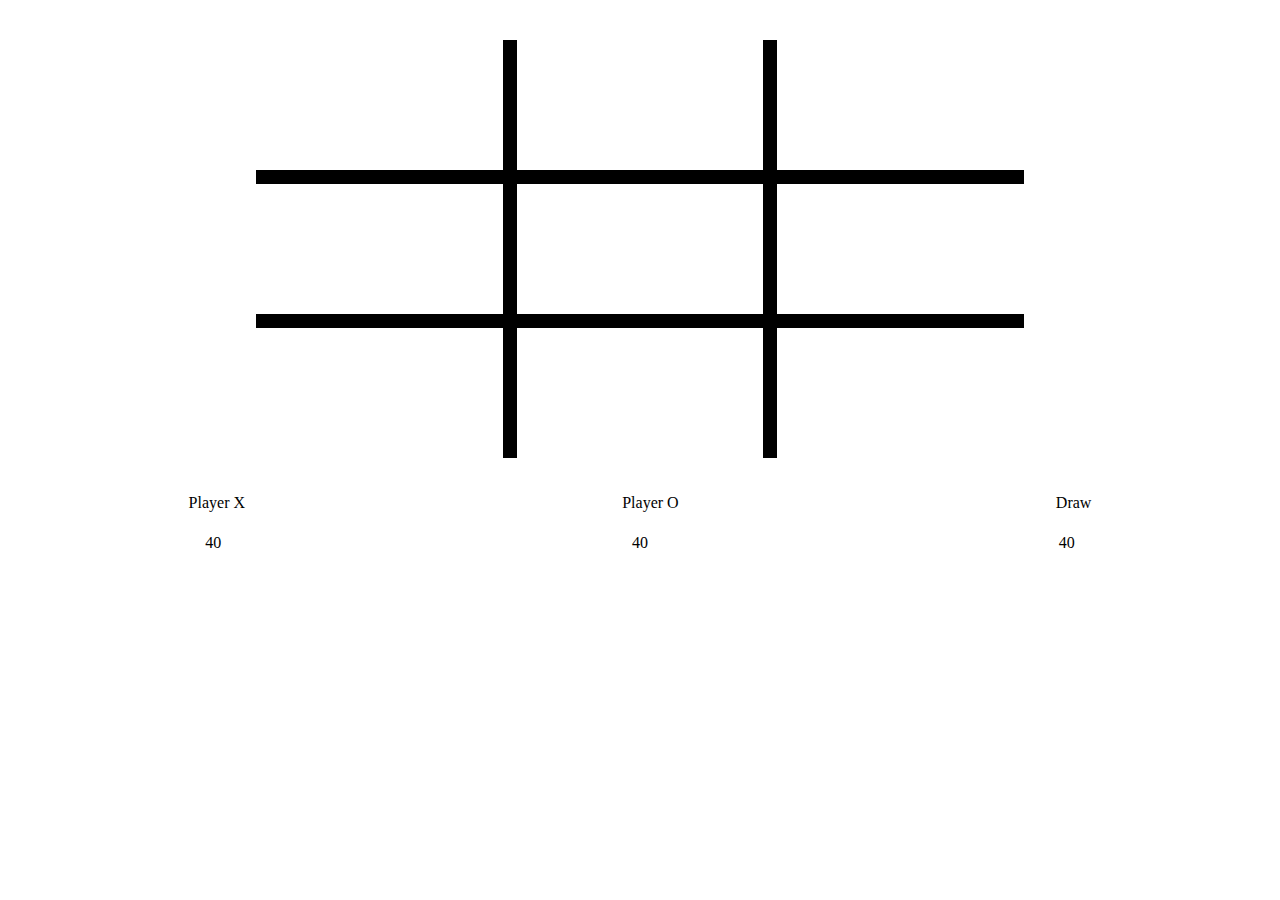
==== tic-tac.html @ 739cdc54 "initial commit" ====
<!DOCTYPE html>
<html lang="en">

<head>
    <meta charset="UTF-8">
    <meta http-equiv="X-UA-Compatible" content="IE=edge">
    <meta name="viewport" content="width=device-width, initial-scale=1.0">
    <title>
        Tic-Tac-Toe
    </title>
    <link rel="stylesheet" href="tic-tac.css">
</head>

<body>
    <div class="main-con">
        <div class="con">
            <div class="box1" id="box1"></div>
            <div class="div2" id="box2"></div>
            <div class="div3" id="box3"></div>
            <div class="div4" id="box4"></div>
            <div class="div5" id="box5"></div>
            <div class="div6" id="box6"></div>
            <div class="div7" id="box7"></div>
            <div class="div8" id="box8"></div>
            <div class="div9" id="box9"></div>
        </div>
    </div>
        <div class="player">
            <p>Player X </p>
            <p>Player O </p>
            <p>Draw </p>
        </div>
<div class="scores">
    <p>40</p>
    <p>40</p>
    <p>40</p>
</div>
</body>

</html>
---- tic-tac.css ----
body {
    margin: 0;
}

.con {
    margin: auto;
    width: 90%;
    display: grid;
    grid-template-columns: auto auto auto;
    grid-template-rows: auto auto auto;
    gap: 10px;
    background-color: black;
    margin-top: 40px;
}

.con div {
    padding-top: 40px;
    border: 2px solid;
    width: auto;
    height: 50px;
    background-color: white;
    text-align: center;
}

#box1,
#box2,
#box3 {
    border-top: none;
}

#box3,
#box6,
#box9 {
    border-right: none;
}

#box1,
#box4,
#box7 {
    border-left: none;
}

#box7,
#box8,
#box9 {
    border-bottom: none;
}

@media screen and (min-width:799px) {
    .con {
        /* margin-left: 20px; */
        width: 60%;
    }

    .con div {
        width: auto;
        padding-top: 60px;
        padding-bottom: 20px;
    }
    .player{
        padding-top: 30px;
     }
}


@media screen and (min-width:1420px) {
.con {
    width: 70%;
}

.con div {
    width: auto;
    padding-top: 70px;
    padding-bottom: 40px;
}
.player{
    padding-top: 30px;
 }
}
.player{
    display: flex;
    flex-direction: row;
    justify-content: space-around;
    padding-top: 20px;
}
.scores{
    display: flex;
    flex-direction: row;
    justify-content: space-around;
    margin-top: -10px;
}
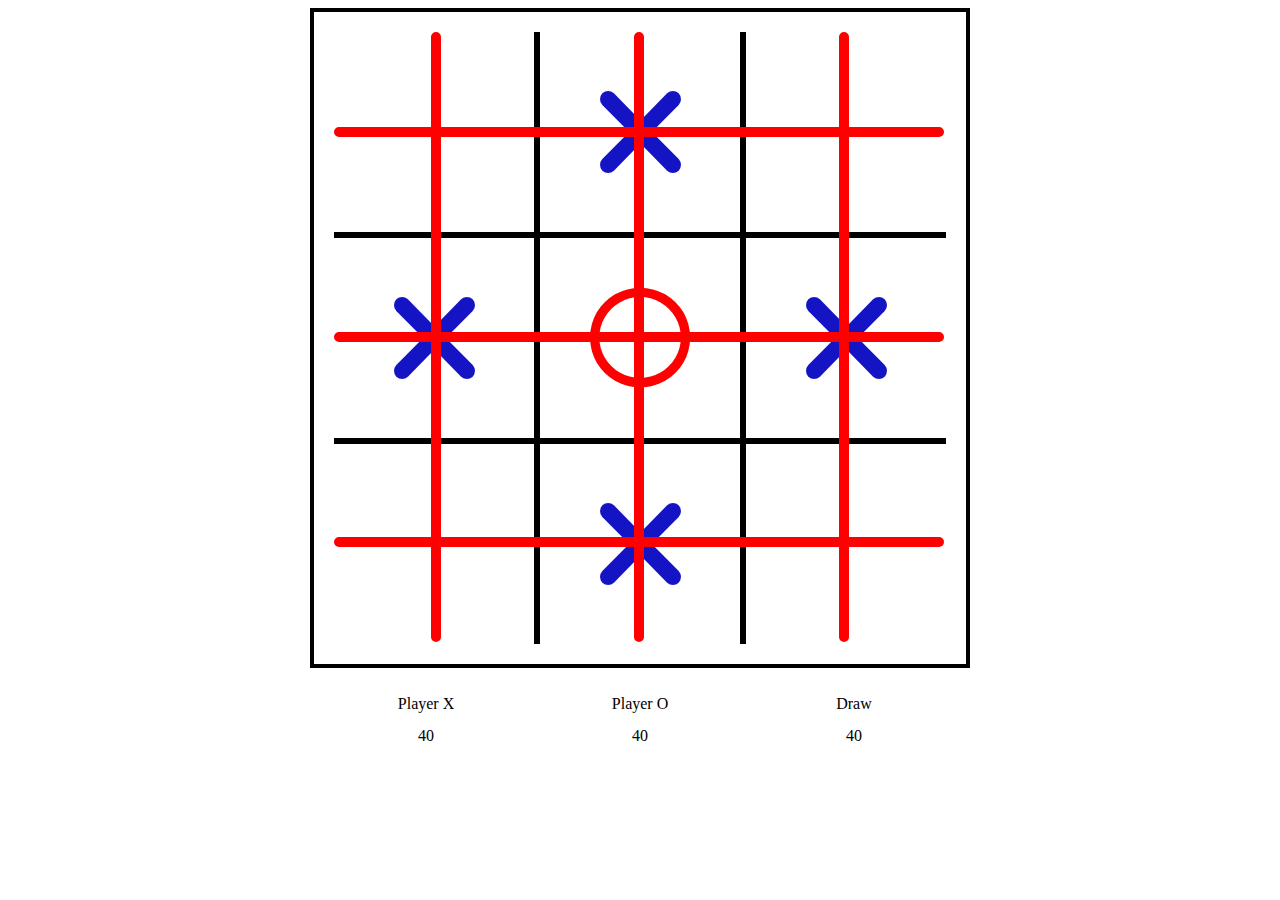
==== commit 05e1987e: "added css styles" ====
--- a/tic-tac.html
+++ b/tic-tac.html
@@ -9,32 +9,75 @@
         Tic-Tac-Toe
     </title>
     <link rel="stylesheet" href="tic-tac.css">
+    <link rel="stylesheet" href=" https://cdnjs.cloudflare.com/ajax/libs/font-awesome/6.3.0/css/all.min.css">
 </head>
 
 <body>
-    <div class="main-con">
-        <div class="con">
-            <div class="box1" id="box1"></div>
-            <div class="div2" id="box2"></div>
-            <div class="div3" id="box3"></div>
-            <div class="div4" id="box4"></div>
-            <div class="div5" id="box5"></div>
-            <div class="div6" id="box6"></div>
-            <div class="div7" id="box7"></div>
-            <div class="div8" id="box8"></div>
-            <div class="div9" id="box9"></div>
+    <section class="flex align">
+        <div class="game  position-rel p-4">
+            <div class="position-abs stroke stroke1 hidden"></div>
+            <div class="position-abs stroke stroke2 hidden"></div>
+            <div class="position-abs stroke stroke3 hidden"></div>
+            <div class="position-abs stroke stroke4 hidden"></div>
+            <div class="position-abs stroke stroke5 hidden"></div>
+            <div class="position-abs stroke stroke6 hidden"></div>
+            <!-- <div class="position-abs stroke stroke7"></div> -->
+            <!-- <div class="position-abs stroke stroke8"></div> -->
+            <div class="tictactoe-container flex flex-col">
+                <div class="ttt-row flex flex-row" id="tttrow1">
+                    <div class="ttt-box" id="ttt-box-1">
+                    </div>
+                    <div class="ttt-box" id="ttt-box-2">
+                        <div class="flex align x-y-box">
+                            <i class="fa-solid fa-xmark ttt-x"></i>
+                        </div>
+                    </div>
+                    <div class="ttt-box" id="ttt-box-3"></div>
+                </div>
+                <div class="ttt-row flex flex-row" id="tttrow1">
+                    <div class="ttt-box" id="ttt-box-4">
+                        <div class="flex align x-y-box">
+                            <i class="fa-solid fa-xmark ttt-x"></i>
+                        </div>
+                    </div>
+                    <div class="ttt-box" id="ttt-box-5">
+                        <div class="flex ttt-y x-y-box align">
+                            <i class="fa-regular fa-circle"></i>
+                        </div>
+                    </div>
+                    <div class="ttt-box" id="ttt-box-6">
+                        <div class="flex align x-y-box">
+                            <i class="fa-solid fa-xmark ttt-x"></i>
+                        </div>
+                    </div>
+                </div>
+                <div class="ttt-row flex flex-row" id="tttrow1">
+                    <div class="ttt-box" id="ttt-box-7"></div>
+                    <div class="ttt-box" id="ttt-box-8">
+                        <div class="flex align x-y-box">
+                            <i class="fa-solid fa-xmark ttt-x"></i>
+                        </div>
+                    </div>
+                    <div class="ttt-box" id="ttt-box-9"></div>
+                </div>
+            </div>
+        </div>
+
+    </section>
+    <div class="flex align">
+        <div class="flex flex-col align width-1 p-3 p-top">
+            <div class="flex flex-row space-around">
+                <div class="width-2 flex align p-2">Player X </div>
+                <div class="width-2 flex align p-2">Player O </div>
+                <div class="width-2 flex align p-2">Draw </div>
+            </div>
+            <div class="flex flex-row space-around align">
+                <div class="width-2 flex align p-2">40</div>
+                <div class="width-2 flex align p-2">40</div>
+                <div class="width-2 flex align p-2">40</div>
+            </div>
         </div>
     </div>
-        <div class="player">
-            <p>Player X </p>
-            <p>Player O </p>
-            <p>Draw </p>
-        </div>
-<div class="scores">
-    <p>40</p>
-    <p>40</p>
-    <p>40</p>
-</div>
 </body>
 
 </html>--- a/tic-tac.css
+++ b/tic-tac.css
@@ -1,91 +1,238 @@
-body {
-    margin: 0;
-}
-
-.con {
-    margin: auto;
-    width: 90%;
-    display: grid;
-    grid-template-columns: auto auto auto;
-    grid-template-rows: auto auto auto;
-    gap: 10px;
-    background-color: black;
-    margin-top: 40px;
-}
-
-.con div {
-    padding-top: 40px;
-    border: 2px solid;
-    width: auto;
-    height: 50px;
-    background-color: white;
-    text-align: center;
-}
-
-#box1,
-#box2,
-#box3 {
+body {}
+
+.flex {
+    display: flex;
+}
+
+.flex-row {
+    flex-direction: row;
+}
+
+.flex-col {
+    flex-direction: column;
+}
+
+.align {
+    align-items: center;
+    justify-content: center;
+}
+
+.ttt-box {
+    width: 100px;
+    height: 100px;
+    border: 3px solid #000000;
+}
+
+.space-around {
+    justify-content: space-between;
+}
+
+#ttt-box-1,
+#ttt-box-2,
+#ttt-box-3 {
     border-top: none;
 }
 
-#box3,
-#box6,
-#box9 {
+#ttt-box-3,
+#ttt-box-6,
+#ttt-box-9 {
     border-right: none;
 }
 
-#box1,
-#box4,
-#box7 {
+#ttt-box-1,
+#ttt-box-4,
+#ttt-box-7 {
     border-left: none;
 }
 
-#box7,
-#box8,
-#box9 {
+#ttt-box-7,
+#ttt-box-8,
+#ttt-box-9 {
     border-bottom: none;
 }
 
-@media screen and (min-width:799px) {
-    .con {
-        /* margin-left: 20px; */
-        width: 60%;
-    }
-
-    .con div {
-        width: auto;
-        padding-top: 60px;
-        padding-bottom: 20px;
-    }
-    .player{
-        padding-top: 30px;
-     }
-}
-
-
-@media screen and (min-width:1420px) {
-.con {
-    width: 70%;
-}
-
-.con div {
-    width: auto;
-    padding-top: 70px;
-    padding-bottom: 40px;
-}
-.player{
-    padding-top: 30px;
- }
-}
-.player{
-    display: flex;
-    flex-direction: row;
-    justify-content: space-around;
-    padding-top: 20px;
-}
-.scores{
-    display: flex;
-    flex-direction: row;
-    justify-content: space-around;
-    margin-top: -10px;
-}+/* paddings */
+.p-1 {
+    padding: 20px
+}
+
+.p-2 {
+    padding: 7px
+}
+
+.p-3 {
+    padding: 20px
+}
+
+.p-4 {
+    padding: 20px
+}
+
+.p-5 {
+    padding: 20px
+}
+
+/* game svg */
+.ttt-svg-container {
+    width: 100px;
+    height: 100px;
+    resize: both;
+}
+
+.ttt-box svg {
+    width: 100%;
+    height: 100%;
+}
+
+/* x and y */
+.x-y-box {
+    width: 100px;
+    height: 100px;
+}
+
+.ttt-x {
+    font-size: 80px;
+    color: rgb(20, 20, 197);
+}
+
+.ttt-y {
+    font-size: 60px;
+    color: red;
+}
+
+/* width */
+.width-1 {
+    width: 300px;
+}
+
+.width-2 {
+    width: 100px;
+}
+
+/* positions */
+.position-rel {
+    position: relative;
+}
+
+.position-abs {
+    position: absolute;
+}
+
+/* tic-tac-toe strokes */
+.stroke {
+    width: 300px;
+    border: 5px solid red;
+    border-radius: 50px;
+}
+
+.stroke1 {
+    top: 65px;
+}
+
+.stroke2 {
+    top: 170px;
+}
+
+.stroke3 {
+    top: 275px;
+}
+
+.stroke4 {
+    transform: rotate(90deg);
+    top: 175px;
+}
+
+.stroke5 {
+    transform: rotate(90deg);
+    top: 175px;
+    right: 125px;
+
+}
+
+.stroke6 {
+    transform: rotate(90deg);
+    top: 175px;
+    left: 125px;
+
+}
+
+.stroke7 {
+    width: 360px;
+    transform: rotateZ(45deg);
+    right: 170px;
+    top: 50px;
+}
+
+/* hidden */
+.hidden {
+    /* visibility: hidden; */
+}
+.game{
+    border: 4px solid;
+}
+
+/* media queries */
+@media screen and (min-width:768px) {
+    .ttt-box {
+        width: 200px;
+        height: 200px;
+    }
+
+    .ttt-box-div {
+        width: 200px;
+        height: 200px;
+    }
+
+    /* width */
+    .width-1 {
+        width: 600px;
+    }
+
+    .width-2 {
+        width: 200px;
+    }
+
+    .p-top {
+        padding-top: 20px;
+    }
+    .stroke{
+        width: 600px;
+    }
+    .stroke1{
+        top: 115px;
+    }
+    .stroke2{
+        top: 320px;
+    }
+    .stroke3{
+        top: 525px;
+    }
+    .stroke4{
+       top: 320px;
+    }
+    .stroke5{
+        top: 320px;
+        right: 225px;
+    }
+    .stroke6{
+        top: 320px;
+        left: 225px;
+    }
+    /* x and y */
+.x-y-box {
+    width: 200px;
+    height: 200px;
+}
+.ttt-x {
+    font-size: 130px;
+    color: rgb(20, 20, 197);
+}
+
+.ttt-y {
+    font-size: 100px;
+    color: red;
+}
+}
+
+
+@media screen and (min-width:1420px) {}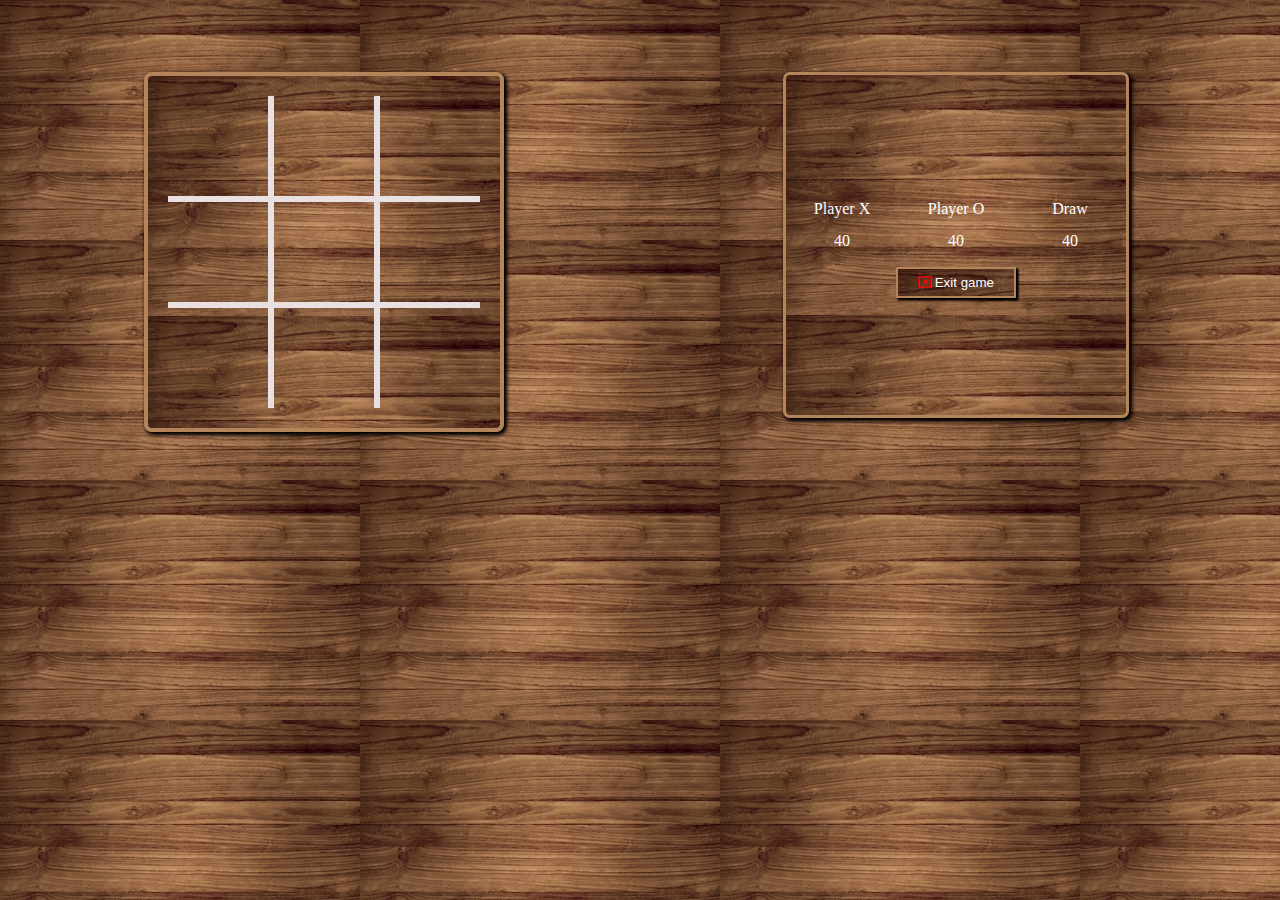
==== commit 0a8b5b52: "progress three" ====
--- a/tic-tac.html
+++ b/tic-tac.html
@@ -13,71 +13,144 @@
 </head>
 
 <body>
-    <section class="flex align">
-        <div class="game  position-rel p-4">
-            <div class="position-abs stroke stroke1 hidden"></div>
-            <div class="position-abs stroke stroke2 hidden"></div>
-            <div class="position-abs stroke stroke3 hidden"></div>
-            <div class="position-abs stroke stroke4 hidden"></div>
-            <div class="position-abs stroke stroke5 hidden"></div>
-            <div class="position-abs stroke stroke6 hidden"></div>
-            <!-- <div class="position-abs stroke stroke7"></div> -->
-            <!-- <div class="position-abs stroke stroke8"></div> -->
-            <div class="tictactoe-container flex flex-col">
-                <div class="ttt-row flex flex-row" id="tttrow1">
-                    <div class="ttt-box" id="ttt-box-1">
-                    </div>
-                    <div class="ttt-box" id="ttt-box-2">
-                        <div class="flex align x-y-box">
-                            <i class="fa-solid fa-xmark ttt-x"></i>
+    <div class="row ">
+        <div class="col-md-6">
+            <section class="flex align mt4 ">
+                <div class="game  position-rel p-4 shadow1">
+                    <div class="position-abs stroke stroke1 hidden"></div>
+                    <div class="position-abs stroke stroke2 hidden"></div>
+                    <div class="position-abs stroke stroke3 hidden"></div>
+                    <div class="position-abs stroke stroke4 hidden"></div>
+                    <div class="position-abs stroke stroke5 hidden"></div>
+                    <div class="position-abs stroke stroke6 hidden"></div>
+                    <div class="position-abs stroke stroke7 hidden"></div>
+                    <div class="position-abs stroke stroke8 hidden"></div>
+                    <div class="tictactoe-container flex flex-col">
+                        <div class="ttt-row flex flex-row" id="tttrow1">
+                            <div onclick="play(1)" class="ttt-box" id="ttt-box-1">
+                                <div class="flex align x-y-box" id="ttt-sym-1">
+
+                                </div>
+                            </div>
+                            <div onclick="play(2)" class="ttt-box" id="ttt-box-2">
+                                <div class="flex align x-y-box" id="ttt-sym-2">
+
+                                </div>
+                            </div>
+                            <div onclick="play(3)" class="ttt-box" id="ttt-box-3">
+                                <div class="flex align x-y-box" id="ttt-sym-3">
+
+                                </div>
+                            </div>
                         </div>
-                    </div>
-                    <div class="ttt-box" id="ttt-box-3"></div>
-                </div>
-                <div class="ttt-row flex flex-row" id="tttrow1">
-                    <div class="ttt-box" id="ttt-box-4">
-                        <div class="flex align x-y-box">
-                            <i class="fa-solid fa-xmark ttt-x"></i>
+                        <div class="ttt-row flex flex-row" id="tttrow1">
+                            <div onclick="play(4)" class="ttt-box" id="ttt-box-4">
+                                <div class="flex align x-y-box" id="ttt-sym-4">
+
+                                </div>
+                                <!-- <div class="flex align x-y-box">
+                                    <i class="fa-solid fa-xmark ttt-x"></i>
+                                </div> -->
+                            </div>
+                            <div onclick="play(5)" class="ttt-box" id="ttt-box-5">
+                                <div class="flex ttt-y x-y-box align" id="ttt-sym-5">
+
+                                </div>
+                            </div>
+                            <div onclick="play(6)" class="ttt-box" id="ttt-box-6">
+                                <div class="flex align x-y-box" id="ttt-sym-6">
+
+                                </div>
+                                <!-- <div class="flex align x-y-box">
+                                    <i class="fa-solid fa-xmark ttt-x"></i>
+                                </div> -->
+                            </div>
                         </div>
-                    </div>
-                    <div class="ttt-box" id="ttt-box-5">
-                        <div class="flex ttt-y x-y-box align">
-                            <i class="fa-regular fa-circle"></i>
-                        </div>
-                    </div>
-                    <div class="ttt-box" id="ttt-box-6">
-                        <div class="flex align x-y-box">
-                            <i class="fa-solid fa-xmark ttt-x"></i>
+                        <div class="ttt-row flex flex-row" id="tttrow1">
+                            <div onclick="play(7)" class="ttt-box" id="ttt-box-7">
+                                <div class="flex align x-y-box" id="ttt-sym-7">
+
+                                </div>
+                            </div>
+                            <div onclick="play(8)" class="ttt-box" id="ttt-box-8">
+                                <div class="flex align x-y-box" id="ttt-sym-8">
+
+                                </div>
+                                <!-- <div class="flex align x-y-box">
+                                    <i class="fa-solid fa-xmark ttt-x"></i>
+                                </div> -->
+                            </div>
+                            <div onclick="play(9)" class="ttt-box" id="ttt-box-9">
+                                <div class="flex align x-y-box" id="ttt-sym-9">
+
+                                </div>
+                            </div>
                         </div>
                     </div>
                 </div>
-                <div class="ttt-row flex flex-row" id="tttrow1">
-                    <div class="ttt-box" id="ttt-box-7"></div>
-                    <div class="ttt-box" id="ttt-box-8">
-                        <div class="flex align x-y-box">
-                            <i class="fa-solid fa-xmark ttt-x"></i>
-                        </div>
+
+            </section>
+        </div>
+        <div class="col-md-6">
+            <div class="flex align">
+                <div class="flex flex-col align width-1 p-3 p-top history mt4 shadow1">
+                    <div class="flex flex-row space-around white">
+                        <div class="width-2 flex align p-2">Player X </div>
+                        <div class="width-2 flex align p-2">Player O </div>
+                        <div class="width-2 flex align p-2">Draw </div>
                     </div>
-                    <div class="ttt-box" id="ttt-box-9"></div>
+                    <div class="flex flex-row space-around align white">
+                        <div class="width-2 flex align p-2">40</div>
+                        <div class="width-2 flex align p-2">40</div>
+                        <div class="width-2 flex align p-2">40</div>
+                    </div>
+                    <div class="w-input-wrapper w-btn-center">
+                        <button class="btn btn-wood" id="exitBtn"><i class="fa-sharp fa-regular fa-rectangle-xmark" style="color: red;"></i> Exit game</button>
+                    </div>
                 </div>
             </div>
         </div>
+    </div>
 
-    </section>
-    <div class="flex align">
-        <div class="flex flex-col align width-1 p-3 p-top">
-            <div class="flex flex-row space-around">
-                <div class="width-2 flex align p-2">Player X </div>
-                <div class="width-2 flex align p-2">Player O </div>
-                <div class="width-2 flex align p-2">Draw </div>
-            </div>
-            <div class="flex flex-row space-around align">
-                <div class="width-2 flex align p-2">40</div>
-                <div class="width-2 flex align p-2">40</div>
-                <div class="width-2 flex align p-2">40</div>
-            </div>
-        </div>
-    </div>
+    <script>
+
+        const box1 = document.getElementById("ttt-sym-1");
+        const box2 = document.getElementById("ttt-sym-2");
+        const box3 = document.getElementById("ttt-sym-3");
+        const box4 = document.getElementById("ttt-sym-4");
+        const box5 = document.getElementById("ttt-sym-5");
+        const box6 = document.getElementById("ttt-sym-6");
+        const box7 = document.getElementById("ttt-sym-7");
+        const box8 = document.getElementById("ttt-sym-8");
+        const box9 = document.getElementById("ttt-sym-9");
+
+        const boxes = [box1, box2, box3, box4, box5, box6, box7, box8, box9]
+        var X = '<i class="fa-solid fa-xmark ttt-x"></i>';
+        var O = '<i class="fa-regular fa-circle ttt-o"></i>';
+
+        const game = [
+            false,
+            false,
+            false,
+            false,
+            false,
+            false,
+            false,
+            false,
+            false
+        ]
+        let nextPlayer = X;
+        function play(n) {
+            boxes[n - 1].innerHTML = nextPlayer;
+            nextPlayer = nextPlayer == X ? O : X;
+
+        }
+        document.getElementById("exitBtn").addEventListener("click", exitGame);
+    function exitGame(e) {
+        e.preventDefault();
+        window.location.href = 'index.html'
+    }
+    </script>
 </body>
 
 </html>--- a/tic-tac.css
+++ b/tic-tac.css
@@ -1,4 +1,7 @@
-body {}
+body {
+    background-image: url(./br2.avif);
+    
+}
 
 .flex {
     display: flex;
@@ -20,7 +23,7 @@
 .ttt-box {
     width: 100px;
     height: 100px;
-    border: 3px solid #000000;
+    border: 3px solid rgb(233, 225, 225);
 }
 
 .space-around {
@@ -72,6 +75,27 @@
     padding: 20px
 }
 
+/* margins */
+.m-1 {
+    margin: 20px
+}
+
+.m-2 {
+    margin: 7px
+}
+
+.m-3 {
+    margin: 20px
+}
+
+.m-4 {
+    margin: 20px
+}
+
+.m-5 {
+    margin: 20px
+}
+
 /* game svg */
 .ttt-svg-container {
     width: 100px;
@@ -92,12 +116,12 @@
 
 .ttt-x {
     font-size: 80px;
-    color: rgb(20, 20, 197);
-}
-
-.ttt-y {
+    color: #2a0709;
+}
+
+.ttt-o {
     font-size: 60px;
-    color: red;
+    color: #e7d3c3;
 }
 
 /* width */
@@ -121,7 +145,7 @@
 /* tic-tac-toe strokes */
 .stroke {
     width: 300px;
-    border: 5px solid red;
+    border-bottom: 5px solid red;
     border-radius: 50px;
 }
 
@@ -130,109 +154,99 @@
 }
 
 .stroke2 {
-    top: 170px;
+    top: 175px;
 }
 
 .stroke3 {
-    top: 275px;
+    top: 280px;
 }
 
 .stroke4 {
     transform: rotate(90deg);
     top: 175px;
+    right: 1.6rem;
 }
 
 .stroke5 {
     transform: rotate(90deg);
     top: 175px;
-    right: 125px;
+    right: 132px;
 
 }
 
 .stroke6 {
     transform: rotate(90deg);
     top: 175px;
-    left: 125px;
+    left: 132px;
 
 }
 
 .stroke7 {
-    width: 360px;
-    transform: rotateZ(45deg);
-    right: 170px;
-    top: 50px;
-}
-
+    width: calc(300px * 1.414);
+    transform: rotate(45deg);
+    transform-origin: top left;
+}
+
+.stroke8 {
+    width: calc(300px * 1.414);
+    transform: rotate(-45deg);
+    transform-origin: bottom right;
+    right: 20px;
+}
+.white{
+    color: white;
+}
 /* hidden */
 .hidden {
-    /* visibility: hidden; */
-}
-.game{
-    border: 4px solid;
-}
-
+    display: none;
+}
+
+.game {
+    border: 4px solid #b4855b;
+    border-radius: 8px;
+    /* background-color: #7f5744; */
+    background-image: url(./br2.avif);
+}
+
+.row {
+    display: flex;
+    flex-wrap: wrap;
+}
+
+.col-md-6 {
+    width: 100%;
+    flex: 0 0 auto;
+}
+/* margins */
+.mt4{
+    margin-top: 4rem;
+}
+.shadow1{
+    box-shadow: 2px 2px 4px black, 2px 2px 4px black;
+
+}
+.history{
+    border: 3px solid #b4855b;
+    background-image: url(./br2.avif);
+}
+.btn-wood{
+    background-image: url(./br2.avif);
+    color: white;
+    box-shadow: 2px 2px 2px black, 2px 2px 2px black;
+    border: 2px solid #b4855b;
+    padding: 6px 20px;
+    margin-top: 10px;
+}
 /* media queries */
 @media screen and (min-width:768px) {
-    .ttt-box {
-        width: 200px;
-        height: 200px;
+    .col-md-6 {
+        width: 50%;
+        flex: 0 0 auto;
     }
-
-    .ttt-box-div {
-        width: 200px;
-        height: 200px;
+    .history{
+        border: 3px solid #b4855b;
+        border-radius: 7px;
+        width: 300px;
+        height: 300px;
     }
-
-    /* width */
-    .width-1 {
-        width: 600px;
-    }
-
-    .width-2 {
-        width: 200px;
-    }
-
-    .p-top {
-        padding-top: 20px;
-    }
-    .stroke{
-        width: 600px;
-    }
-    .stroke1{
-        top: 115px;
-    }
-    .stroke2{
-        top: 320px;
-    }
-    .stroke3{
-        top: 525px;
-    }
-    .stroke4{
-       top: 320px;
-    }
-    .stroke5{
-        top: 320px;
-        right: 225px;
-    }
-    .stroke6{
-        top: 320px;
-        left: 225px;
-    }
-    /* x and y */
-.x-y-box {
-    width: 200px;
-    height: 200px;
-}
-.ttt-x {
-    font-size: 130px;
-    color: rgb(20, 20, 197);
-}
-
-.ttt-y {
-    font-size: 100px;
-    color: red;
-}
-}
-
-
-@media screen and (min-width:1420px) {}+}
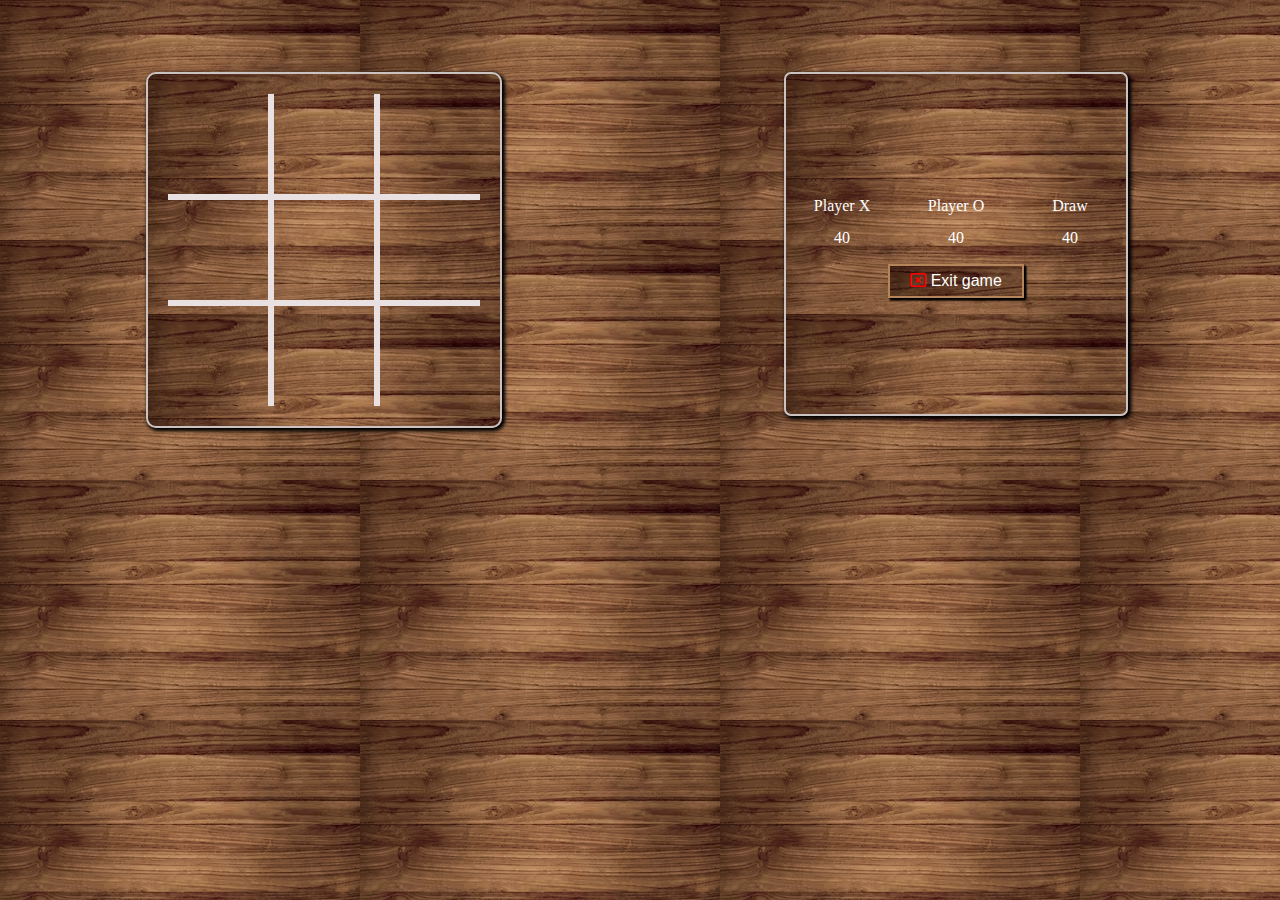
==== commit 0170027f: "progress five" ====
--- a/tic-tac.html
+++ b/tic-tac.html
@@ -17,34 +17,34 @@
         <div class="col-md-6">
             <section class="flex align mt4 ">
                 <div class="game  position-rel p-4 shadow1">
-                    <div class="position-abs stroke stroke1 hidden"></div>
-                    <div class="position-abs stroke stroke2 hidden"></div>
-                    <div class="position-abs stroke stroke3 hidden"></div>
-                    <div class="position-abs stroke stroke4 hidden"></div>
-                    <div class="position-abs stroke stroke5 hidden"></div>
-                    <div class="position-abs stroke stroke6 hidden"></div>
-                    <div class="position-abs stroke stroke7 hidden"></div>
-                    <div class="position-abs stroke stroke8 hidden"></div>
+                    <div class="position-abs stroke stroke1 hidden" id="stroke1"></div>
+                    <div class="position-abs stroke stroke2 hidden" id="stroke2"></div>
+                    <div class="position-abs stroke stroke3 hidden" id="stroke3"></div>
+                    <div class="position-abs stroke stroke5 hidden" id="stroke4"></div>
+                    <div class="position-abs stroke stroke4 hidden" id="stroke5"></div>
+                    <div class="position-abs stroke stroke6 hidden" id="stroke6"></div>
+                    <div class="position-abs stroke stroke8 hidden" id="stroke7"></div>
+                    <div class="position-abs stroke stroke7 hidden" id="stroke8"></div>
                     <div class="tictactoe-container flex flex-col">
                         <div class="ttt-row flex flex-row" id="tttrow1">
-                            <div onclick="play(1)" class="ttt-box" id="ttt-box-1">
+                            <div onclick="play(0)" class="ttt-box" id="ttt-box-1">
                                 <div class="flex align x-y-box" id="ttt-sym-1">
 
                                 </div>
                             </div>
-                            <div onclick="play(2)" class="ttt-box" id="ttt-box-2">
+                            <div onclick="play(1)" class="ttt-box" id="ttt-box-2">
                                 <div class="flex align x-y-box" id="ttt-sym-2">
 
                                 </div>
                             </div>
-                            <div onclick="play(3)" class="ttt-box" id="ttt-box-3">
+                            <div onclick="play(2)" class="ttt-box" id="ttt-box-3">
                                 <div class="flex align x-y-box" id="ttt-sym-3">
 
                                 </div>
                             </div>
                         </div>
                         <div class="ttt-row flex flex-row" id="tttrow1">
-                            <div onclick="play(4)" class="ttt-box" id="ttt-box-4">
+                            <div onclick="play(3)" class="ttt-box" id="ttt-box-4">
                                 <div class="flex align x-y-box" id="ttt-sym-4">
 
                                 </div>
@@ -52,12 +52,12 @@
                                     <i class="fa-solid fa-xmark ttt-x"></i>
                                 </div> -->
                             </div>
-                            <div onclick="play(5)" class="ttt-box" id="ttt-box-5">
+                            <div onclick="play(4)" class="ttt-box" id="ttt-box-5">
                                 <div class="flex ttt-y x-y-box align" id="ttt-sym-5">
 
                                 </div>
                             </div>
-                            <div onclick="play(6)" class="ttt-box" id="ttt-box-6">
+                            <div onclick="play(5)" class="ttt-box" id="ttt-box-6">
                                 <div class="flex align x-y-box" id="ttt-sym-6">
 
                                 </div>
@@ -67,12 +67,12 @@
                             </div>
                         </div>
                         <div class="ttt-row flex flex-row" id="tttrow1">
-                            <div onclick="play(7)" class="ttt-box" id="ttt-box-7">
+                            <div onclick="play(6)" class="ttt-box" id="ttt-box-7">
                                 <div class="flex align x-y-box" id="ttt-sym-7">
 
                                 </div>
                             </div>
-                            <div onclick="play(8)" class="ttt-box" id="ttt-box-8">
+                            <div onclick="play(7)" class="ttt-box" id="ttt-box-8">
                                 <div class="flex align x-y-box" id="ttt-sym-8">
 
                                 </div>
@@ -80,7 +80,7 @@
                                     <i class="fa-solid fa-xmark ttt-x"></i>
                                 </div> -->
                             </div>
-                            <div onclick="play(9)" class="ttt-box" id="ttt-box-9">
+                            <div onclick="play(8)" class="ttt-box" id="ttt-box-9">
                                 <div class="flex align x-y-box" id="ttt-sym-9">
 
                                 </div>
@@ -105,7 +105,8 @@
                         <div class="width-2 flex align p-2">40</div>
                     </div>
                     <div class="w-input-wrapper w-btn-center">
-                        <button class="btn btn-wood" id="exitBtn"><i class="fa-sharp fa-regular fa-rectangle-xmark" style="color: red;"></i> Exit game</button>
+                        <button class="btn btn-wood" id="exitBtn"><i class="fa-sharp fa-regular fa-rectangle-xmark"
+                                style="color: red;"></i> Exit game</button>
                     </div>
                 </div>
             </div>
@@ -129,27 +130,99 @@
         var O = '<i class="fa-regular fa-circle ttt-o"></i>';
 
         const game = [
-            false,
-            false,
-            false,
-            false,
-            false,
-            false,
-            false,
-            false,
-            false
+            null,
+            null,
+            null,
+            null,
+            null,
+            null,
+            null,
+            null,
+            null
         ]
-        let nextPlayer = X;
+        let currentPlayer = X;
         function play(n) {
-            boxes[n - 1].innerHTML = nextPlayer;
-            nextPlayer = nextPlayer == X ? O : X;
-
+            if (gameOver) {
+                alert("GAME OVER")
+            } else {
+                if (game[n] == null) {
+                    boxes[n].innerHTML = currentPlayer;
+                    if (currentPlayer == X) {
+                        game[n] = X;
+                        currentPlayer = O;
+                    }
+                    else {
+                        game[n] = O;
+                        currentPlayer = X;
+                    }
+                }
+                win = checkWinner();
+                console.log({win});
+                if (win.winner != null) {
+                    gameOver = true;
+                    if (win.winCondition == 0) {
+                        document.getElementById("stroke1").classList.remove("hidden")
+                    } else if (win.winCondition == 1) {
+                        document.getElementById("stroke2").classList.remove("hidden")
+                    } else if (win.winCondition == 2) {
+                        document.getElementById("stroke3").classList.remove("hidden")
+                    } else if (win.winCondition == 3) {
+                        document.getElementById("stroke4").classList.remove("hidden")
+                    } else if (win.winCondition == 4) {
+                        document.getElementById("stroke5").classList.remove("hidden")
+                    } else if (win.winCondition == 5) {
+                        document.getElementById("stroke6").classList.remove("hidden")
+                    } else if (win.winCondition == 6) {
+                        document.getElementById("stroke7").classList.remove("hidden")
+                    } else if (win.winCondition == 7) {
+                        document.getElementById("stroke8").classList.remove("hidden")
+                    }
+                }
+            }
         }
+        let gameOver = false;
+        function checkWinner() {
+            let winner = null;
+            let winCondition = null;
+            winningConditions.forEach(function (wc,i) {
+                if (game[wc[0]] == null) {
+                    return;
+                } else {
+                    let p = game[wc[0]];
+                    console.log('p !!! ' + p);
+                    if (game[wc[1]] != p) {
+                        return;
+                    } else {
+                        let p = game[wc[1]];
+                        if (game[wc[2]] != p) {
+                            return;
+                        } else {
+                            let p = game[wc[1]];
+                            winner = p;
+                            winCondition = i;
+                            return;
+                        }
+                    }
+                }
+            });
+            return {winner,winCondition};
+        }
+        const winningConditions = [
+            [0, 1, 2],
+            [3, 4, 5],
+            [6, 7, 8],
+            [0, 3, 6],
+            [1, 4, 7],
+            [2, 5, 8],
+            [2, 4, 6],
+            [0, 4, 8],
+        ]
+
         document.getElementById("exitBtn").addEventListener("click", exitGame);
-    function exitGame(e) {
-        e.preventDefault();
-        window.location.href = 'index.html'
-    }
+        function exitGame(e) {
+            e.preventDefault();
+            window.location.href = 'index.html'
+        }
     </script>
 </body>
 
--- a/tic-tac.css
+++ b/tic-tac.css
@@ -202,8 +202,8 @@
 }
 
 .game {
-    border: 4px solid #b4855b;
-    border-radius: 8px;
+    border: 2px solid rgb(203, 194, 194);
+    border-radius: 10px;
     /* background-color: #7f5744; */
     background-image: url(./br2.avif);
 }
@@ -226,8 +226,9 @@
 
 }
 .history{
-    border: 3px solid #b4855b;
-    background-image: url(./br2.avif);
+    border: 2px solid rgb(203, 194, 194);
+    background-image: url(./br2.avif);
+    border-radius: 7px;
 }
 .btn-wood{
     background-image: url(./br2.avif);
@@ -236,6 +237,7 @@
     border: 2px solid #b4855b;
     padding: 6px 20px;
     margin-top: 10px;
+    font-size: 16px;
 }
 /* media queries */
 @media screen and (min-width:768px) {
@@ -244,7 +246,7 @@
         flex: 0 0 auto;
     }
     .history{
-        border: 3px solid #b4855b;
+        border: 2px solid rgb(203, 194, 194);
         border-radius: 7px;
         width: 300px;
         height: 300px;
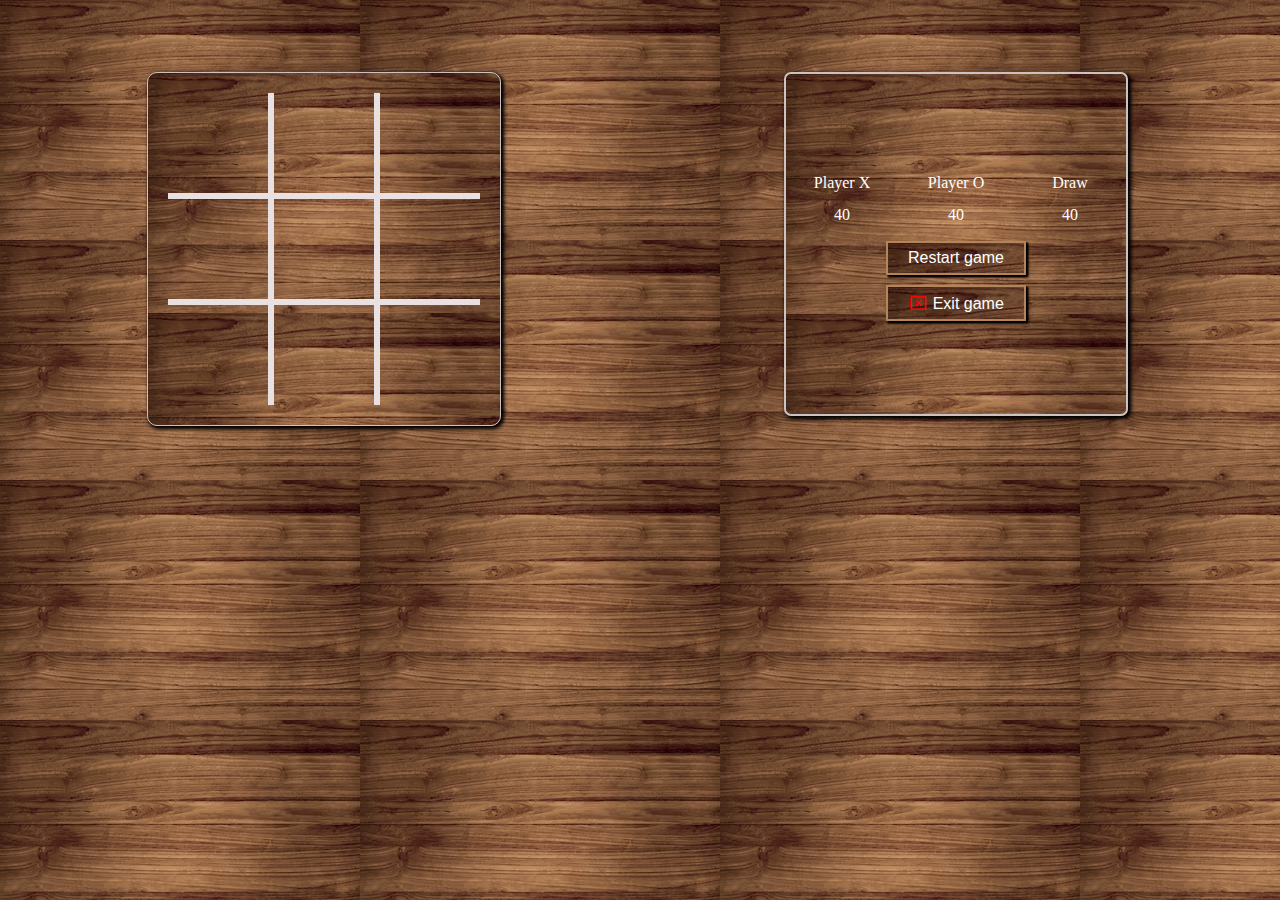
==== commit f34850f6: "progress six" ====
--- a/tic-tac.html
+++ b/tic-tac.html
@@ -105,8 +105,11 @@
                         <div class="width-2 flex align p-2">40</div>
                     </div>
                     <div class="w-input-wrapper w-btn-center">
+                        <button class="btn btn-wood" id="restartBtn"> Restart game</button>
+                    </div>
+                    <div class="w-input-wrapper w-btn-center">
                         <button class="btn btn-wood" id="exitBtn"><i class="fa-sharp fa-regular fa-rectangle-xmark"
-                                style="color: red;"></i> Exit game</button>
+                                style="color: red; padding: 2px;"></i>   Exit game</button>
                     </div>
                 </div>
             </div>
@@ -217,12 +220,17 @@
             [2, 4, 6],
             [0, 4, 8],
         ]
-
+// exitGame
         document.getElementById("exitBtn").addEventListener("click", exitGame);
         function exitGame(e) {
             e.preventDefault();
             window.location.href = 'index.html'
         }
+// restartGame
+        document.getElementById("restartBtn").addEventListener("click", restartGame);
+        function restartGame() {
+            document.location.reload()
+        }
     </script>
 </body>
 
--- a/tic-tac.css
+++ b/tic-tac.css
@@ -202,7 +202,7 @@
 }
 
 .game {
-    border: 2px solid rgb(203, 194, 194);
+    border: 0.12rem solid rgb(203, 194, 194);
     border-radius: 10px;
     /* background-color: #7f5744; */
     background-image: url(./br2.avif);
@@ -226,7 +226,7 @@
 
 }
 .history{
-    border: 2px solid rgb(203, 194, 194);
+    border: 0.12rem solid rgb(203, 194, 194);
     background-image: url(./br2.avif);
     border-radius: 7px;
 }
